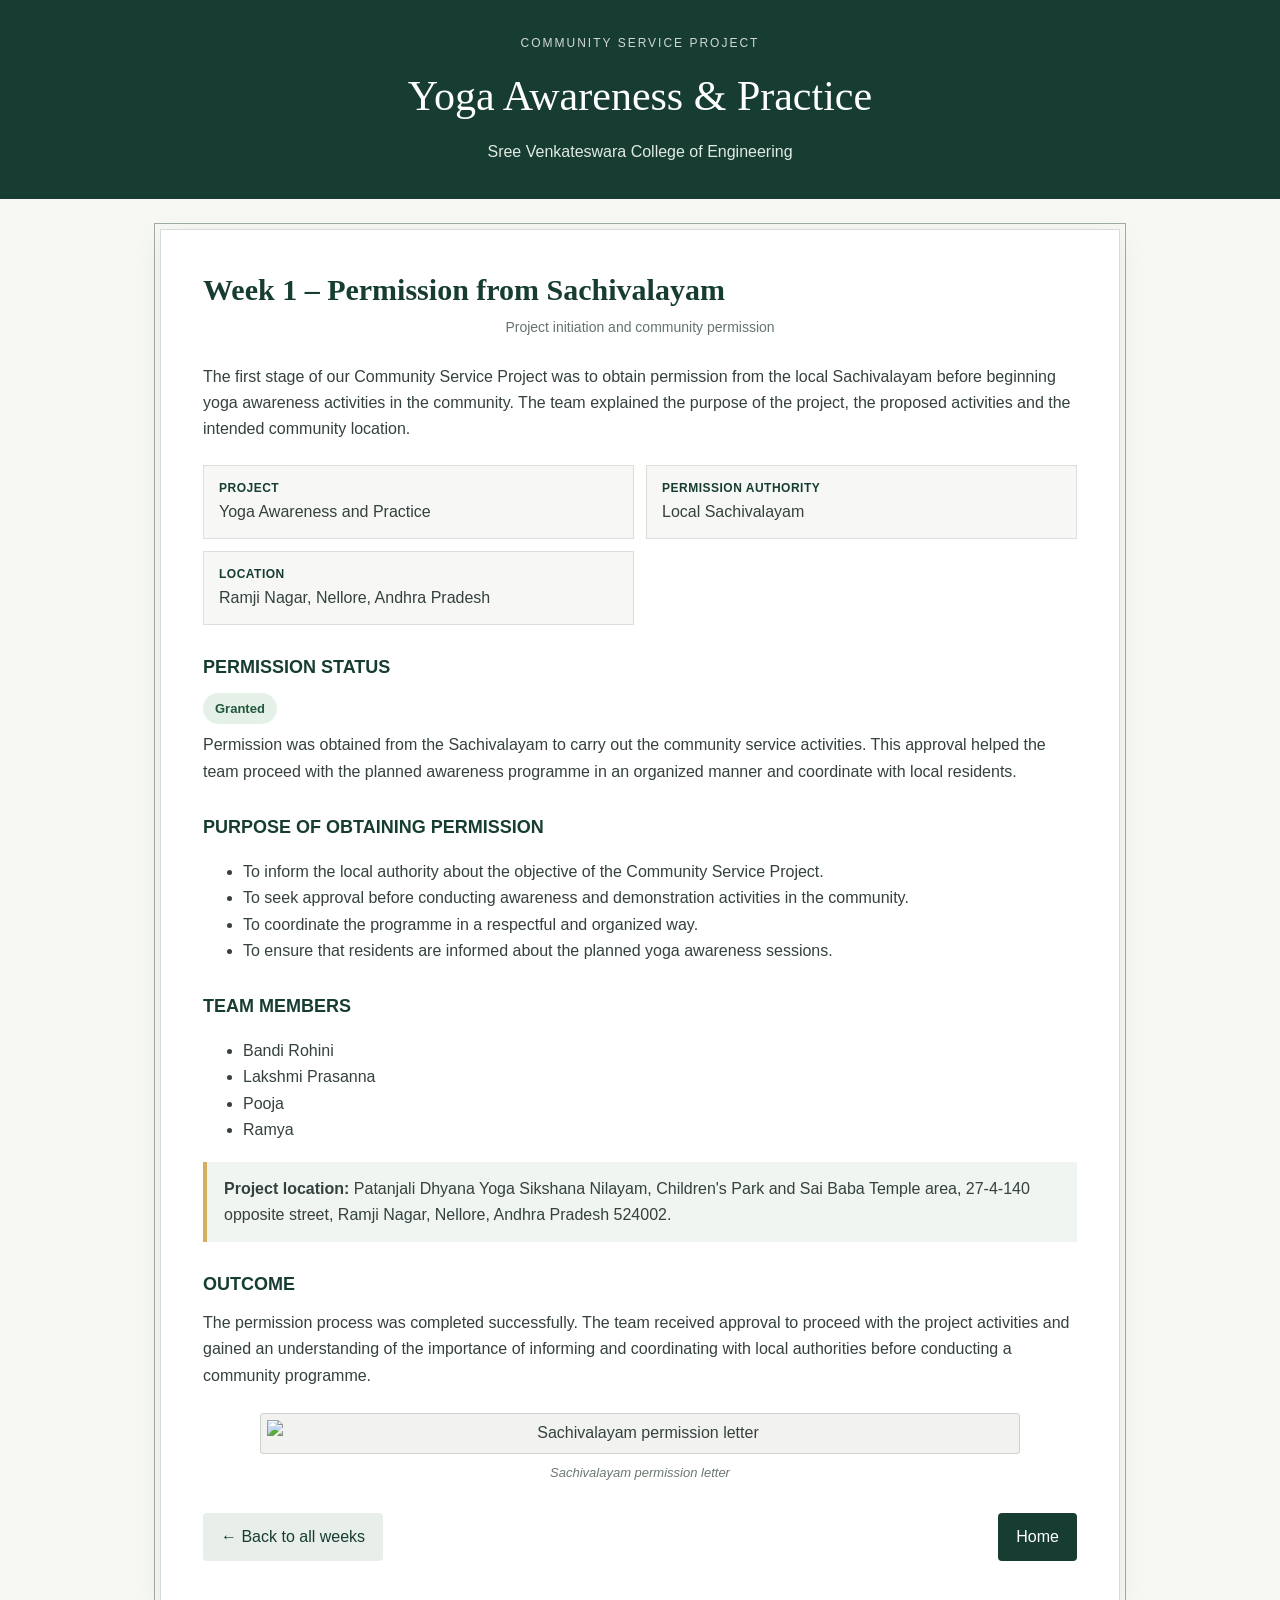
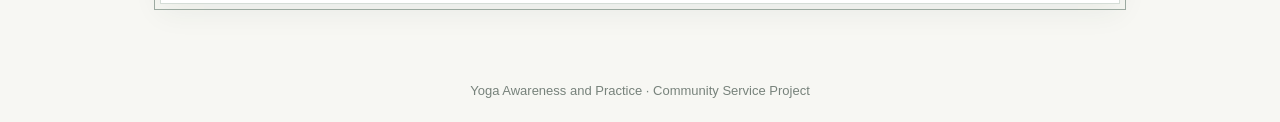
==== week1.html @ e750ad18 "Add files via upload" ====
<!DOCTYPE html>
<html lang="en">
<head>
<meta charset="UTF-8">
<meta name="viewport" content="width=device-width, initial-scale=1.0">
<title>Week 1 – Sachivalayam Permission | Yoga Awareness and Practice</title>
<link rel="stylesheet" href="style.css">
</head>
<body>
<header>
  <div class="eyebrow">Community Service Project</div>
  <h1>Yoga Awareness &amp; Practice</h1>
  <p>Sree Venkateswara College of Engineering</p>
</header>
<main><article class="paper">

<h2>Week 1 – Permission from Sachivalayam</h2>
<p class="period">Project initiation and community permission</p>
<p>The first stage of our Community Service Project was to obtain permission from the local Sachivalayam before beginning yoga awareness activities in the community. The team explained the purpose of the project, the proposed activities and the intended community location.</p>
<div class="meta">
  <div><strong>Project</strong>Yoga Awareness and Practice</div>
  <div><strong>Permission authority</strong>Local Sachivalayam</div>
  <div><strong>Location</strong>Ramji Nagar, Nellore, Andhra Pradesh</div>
</div>
<h3>Permission status</h3>
<p><span class="status">Granted</span></p>
<p>Permission was obtained from the Sachivalayam to carry out the community service activities. This approval helped the team proceed with the planned awareness programme in an organized manner and coordinate with local residents.</p>
<h3>Purpose of obtaining permission</h3>
<ul>
<li>To inform the local authority about the objective of the Community Service Project.</li>
<li>To seek approval before conducting awareness and demonstration activities in the community.</li>
<li>To coordinate the programme in a respectful and organized way.</li>
<li>To ensure that residents are informed about the planned yoga awareness sessions.</li>
</ul>
<h3>Team members</h3>
<ul><li>Bandi Rohini</li><li>Lakshmi Prasanna</li><li>Pooja</li><li>Ramya</li></ul>
<div class="note"><strong>Project location:</strong> Patanjali Dhyana Yoga Sikshana Nilayam, Children's Park and Sai Baba Temple area, 27-4-140 opposite street, Ramji Nagar, Nellore, Andhra Pradesh 524002.</div>
<h3>Outcome</h3>
<p>The permission process was completed successfully. The team received approval to proceed with the project activities and gained an understanding of the importance of informing and coordinating with local authorities before conducting a community programme.</p>


<figure class="week-photo permission-photo"><img src="images/sachivalayam-permission.png" alt="Sachivalayam permission letter" loading="lazy"><figcaption>Sachivalayam permission letter</figcaption></figure>
<div class="navrow">
  <a class="btn secondary" href="index.html">← Back to all weeks</a>
  <a class="btn" href="index.html">Home</a>
</div>
</article></main>
<footer>Yoga Awareness and Practice · Community Service Project</footer>
</body>
</html>
---- style.css ----
:root{--green:#173d32;--green2:#285b49;--cream:#f7f7f3;--ink:#34413d;--line:#d9dfd9;--gold:#d6ae62}
*{box-sizing:border-box}
body{margin:0;background:var(--cream);color:var(--ink);font-family:Arial,Helvetica,sans-serif;line-height:1.65}
header{background:var(--green);color:#fff;padding:34px 20px;text-align:center}
header .eyebrow{letter-spacing:2px;text-transform:uppercase;font-size:12px;opacity:.8}
header h1{font-family:Georgia,serif;font-weight:normal;font-size:clamp(28px,5vw,42px);margin:8px 0}
header p{margin:0;color:#e1eae3}
main{width:min(960px,calc(100% - 32px));margin:30px auto 56px}
.paper{background:#fff;border:1px solid #d5ddd7;outline:1px solid #9caaa1;outline-offset:5px;padding:clamp(20px,4vw,42px);box-shadow:0 8px 28px #183b3010}
h2{font-family:Georgia,serif;color:var(--green);font-size:30px;line-height:1.2;margin:0 0 8px}
.period{text-align:center;color:#66736c;font-size:14px;margin:8px 0 24px}
h3{font-size:18px;color:var(--green);margin:28px 0 10px;text-transform:uppercase}
p{margin:8px 0}
table{width:100%;border-collapse:collapse;margin:18px 0 26px;font-size:14px}
th{background:#e4e9e5;color:#263d33;text-transform:uppercase;font-size:12px;letter-spacing:.3px;text-align:left}
th,td{border:1px solid #aeb9b1;padding:11px 10px;vertical-align:top}
td:first-child{font-weight:bold;white-space:nowrap;width:95px}
.report{margin-top:22px}
.note{background:#f1f5f1;border-left:4px solid var(--gold);padding:14px 17px;margin:18px 0}
.status{display:inline-block;background:#e5f1e8;color:#20573b;padding:5px 12px;border-radius:20px;font-size:13px;font-weight:bold}
.meta{display:grid;grid-template-columns:repeat(2,minmax(0,1fr));gap:12px;margin:22px 0}
.meta div{background:#f7f8f6;border:1px solid var(--line);padding:13px 15px}
.meta strong{display:block;color:var(--green);font-size:12px;text-transform:uppercase;letter-spacing:.5px}
.navrow{display:flex;justify-content:space-between;gap:12px;flex-wrap:wrap;margin-top:30px}
a.btn{display:inline-block;text-decoration:none;background:var(--green);color:white;padding:11px 18px;border-radius:4px}
a.btn.secondary{background:#e8eee9;color:var(--green)}
a.btn:hover{background:var(--green2);color:#fff}
.week-grid{display:grid;grid-template-columns:repeat(auto-fit,minmax(220px,1fr));gap:14px;margin-top:24px}
.week-card{display:block;text-decoration:none;color:var(--ink);background:#fff;border:1px solid var(--line);padding:20px;border-radius:5px;transition:.2s}
.week-card:hover{border-color:var(--green);transform:translateY(-2px);box-shadow:0 8px 20px #183b3010}
.week-card span{color:#9b7a39;font-size:12px;text-transform:uppercase;letter-spacing:1px}
.week-card h3{margin:5px 0 7px;text-transform:none;font-size:20px}
.week-card p{font-size:14px;color:#66736c;margin:0}
footer{text-align:center;color:#77827b;font-size:13px;padding:20px}
@media(max-width:620px){.paper{padding:18px}table{font-size:12px}th,td{padding:8px 6px}td:first-child{white-space:normal;width:auto}.meta{grid-template-columns:1fr}}

.week-photo{margin:24px auto 8px;max-width:760px;text-align:center}
.week-photo img{display:block;width:100%;max-height:440px;object-fit:contain;background:#f2f3f1;border:1px solid #cbd4cd;padding:6px;border-radius:3px}
.week-photo figcaption{font-size:13px;color:#6c786f;margin-top:8px;font-style:italic}
.permission-photo img{max-height:560px;object-fit:contain}
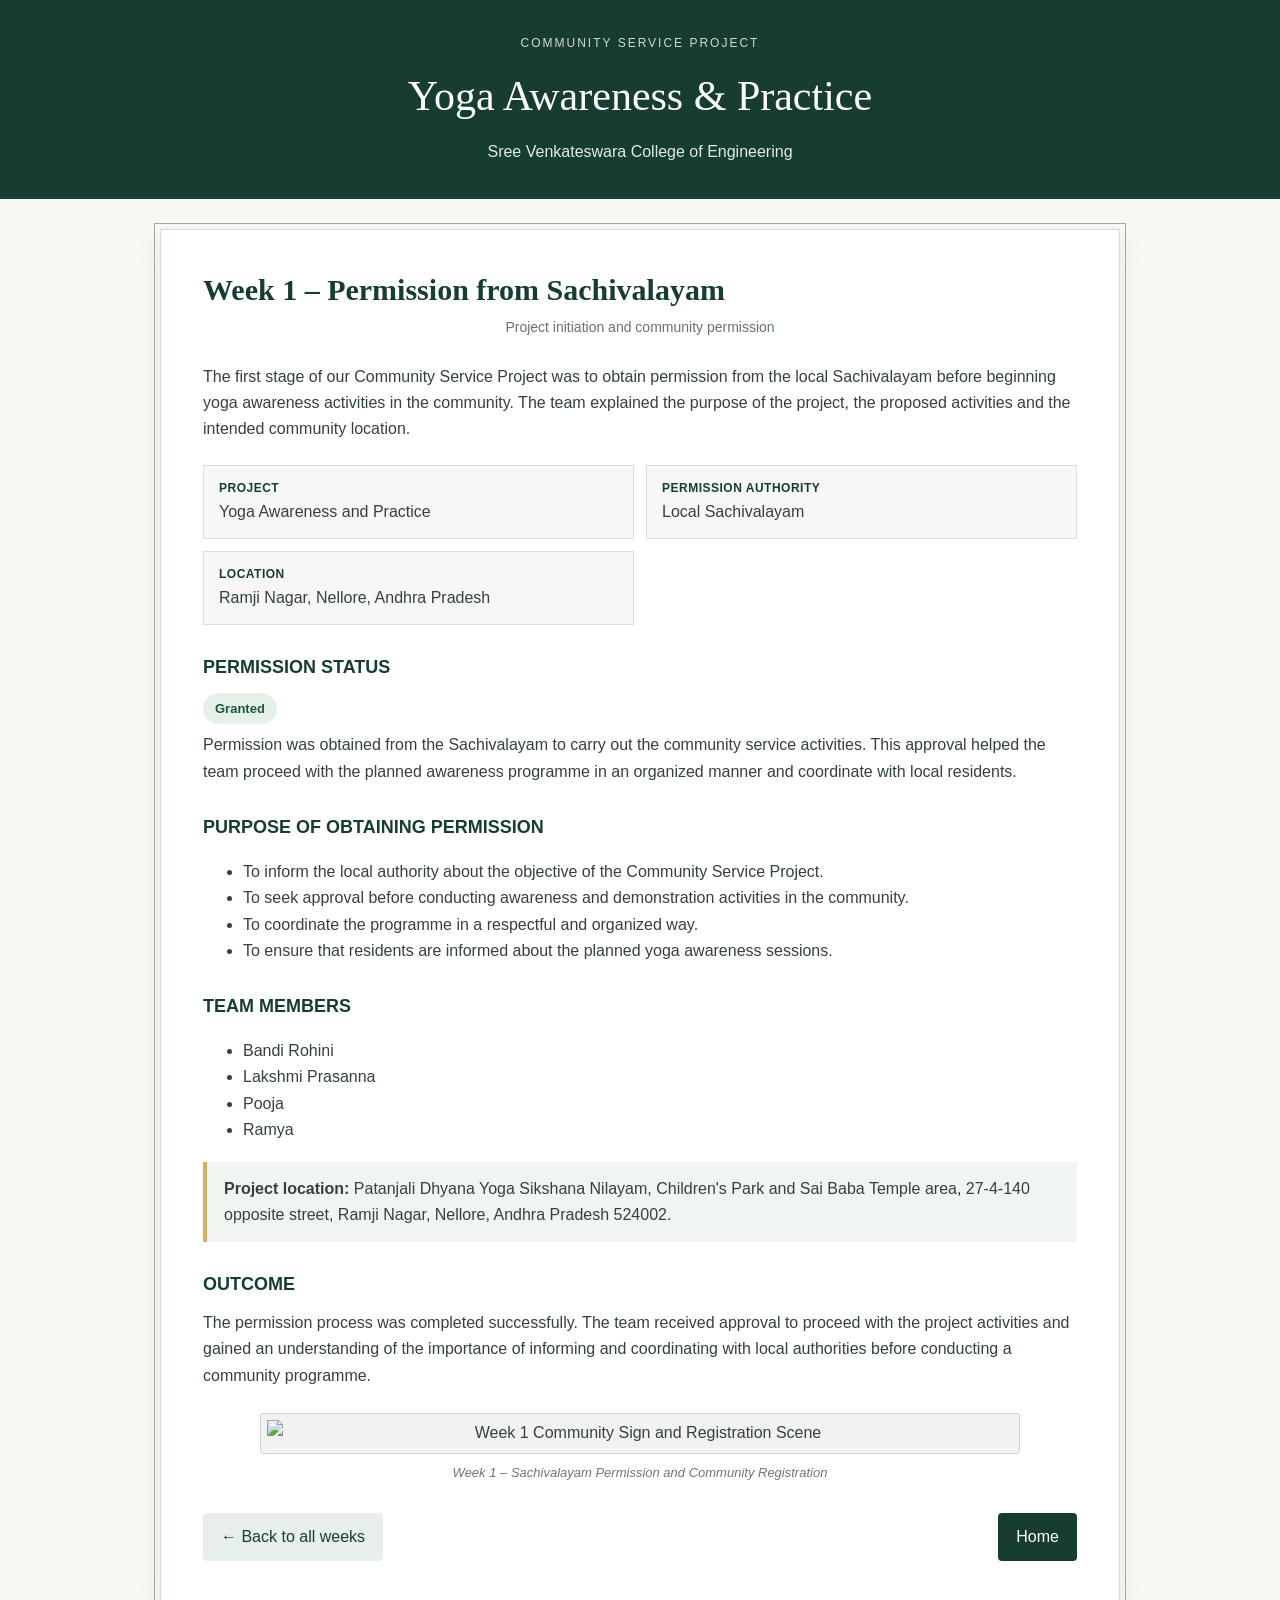
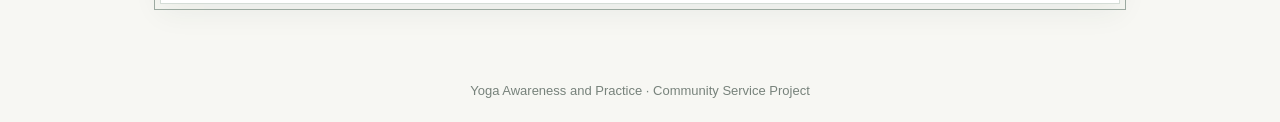
==== commit f17e3046: "Update week1.html" ====
--- a/week1.html
+++ b/week1.html
@@ -39,7 +39,12 @@
 <p>The permission process was completed successfully. The team received approval to proceed with the project activities and gained an understanding of the importance of informing and coordinating with local authorities before conducting a community programme.</p>
 
 
-<figure class="week-photo permission-photo"><img src="images/sachivalayam-permission.png" alt="Sachivalayam permission letter" loading="lazy"><figcaption>Sachivalayam permission letter</figcaption></figure>
+<figure class="week-photo permission-photo">
+    <img src="./Nellore%20Community%20Sign%20and%20Registration%20Scene.png"
+         alt="Week 1 Community Sign and Registration Scene"
+         loading="lazy">
+    <figcaption>Week 1 – Sachivalayam Permission and Community Registration</figcaption>
+</figure>
 <div class="navrow">
   <a class="btn secondary" href="index.html">← Back to all weeks</a>
   <a class="btn" href="index.html">Home</a>
@@ -47,4 +52,4 @@
 </article></main>
 <footer>Yoga Awareness and Practice · Community Service Project</footer>
 </body>
-</html>+</html>
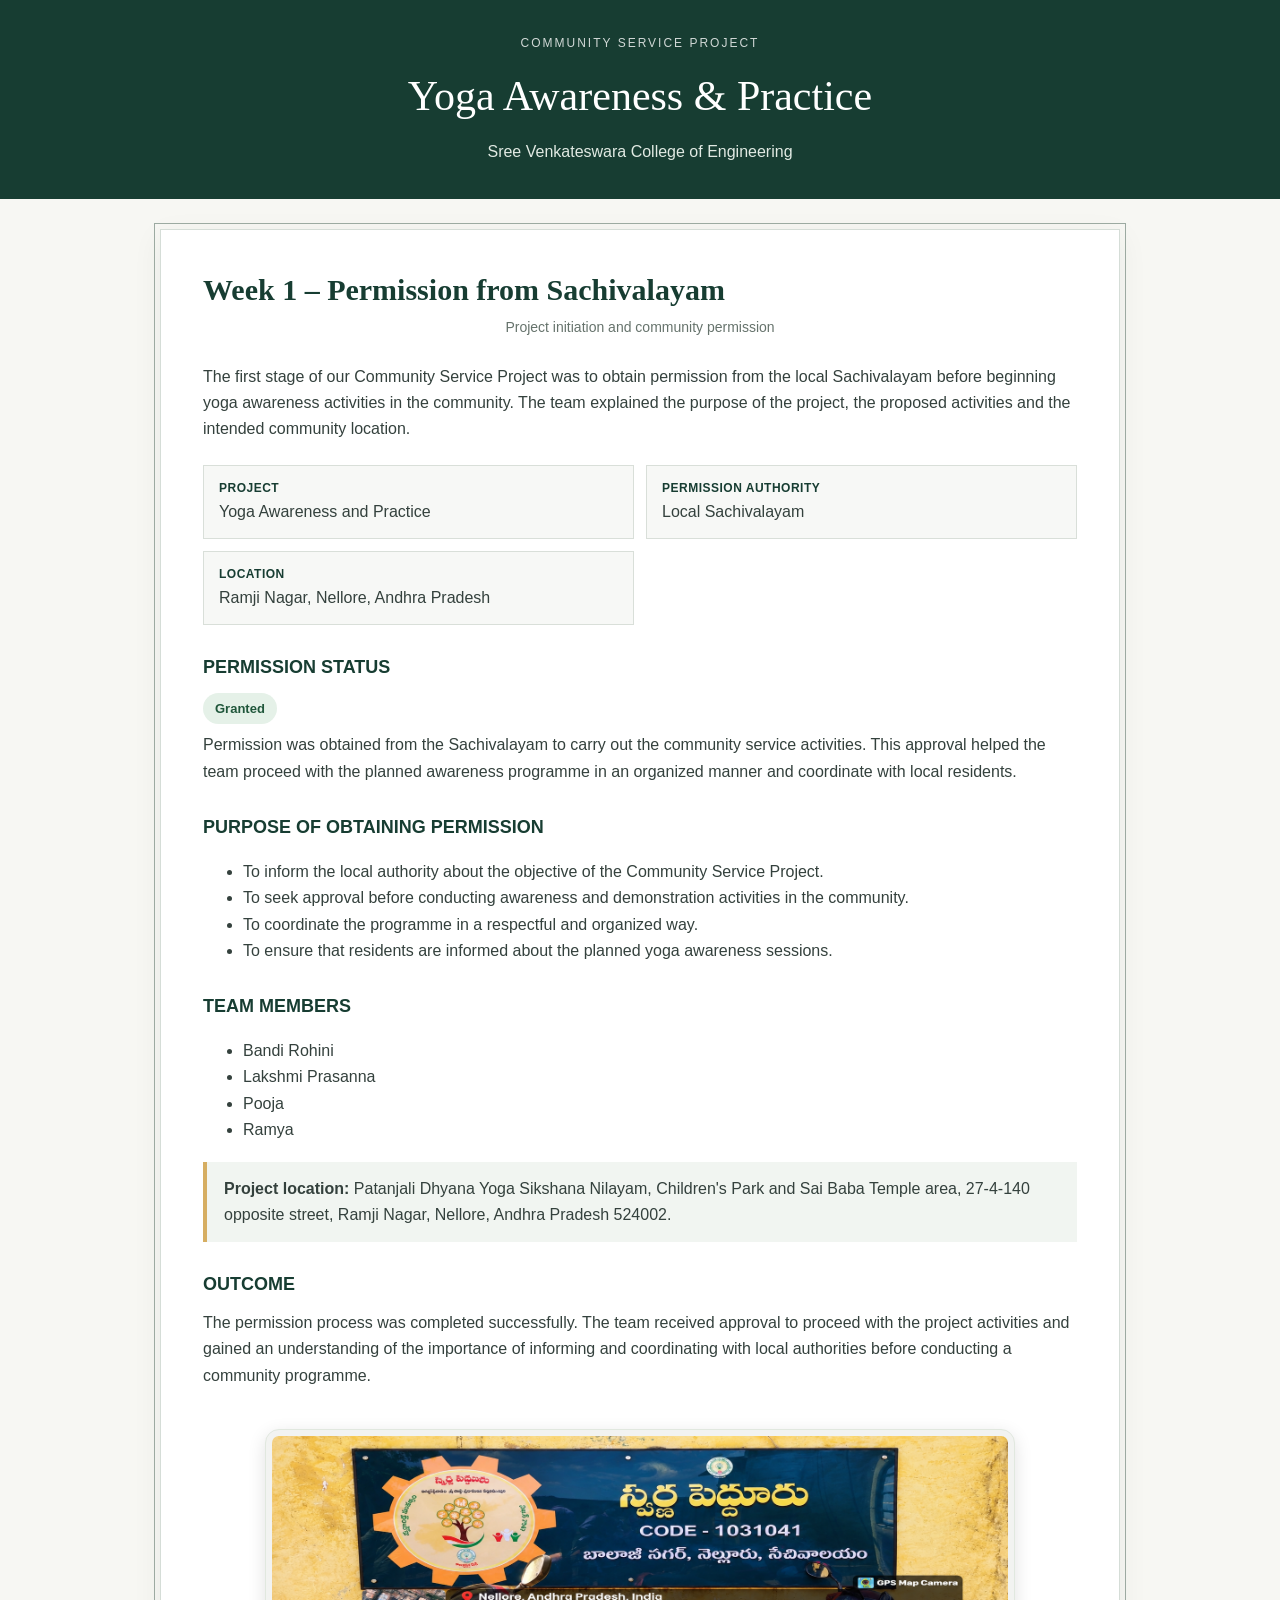
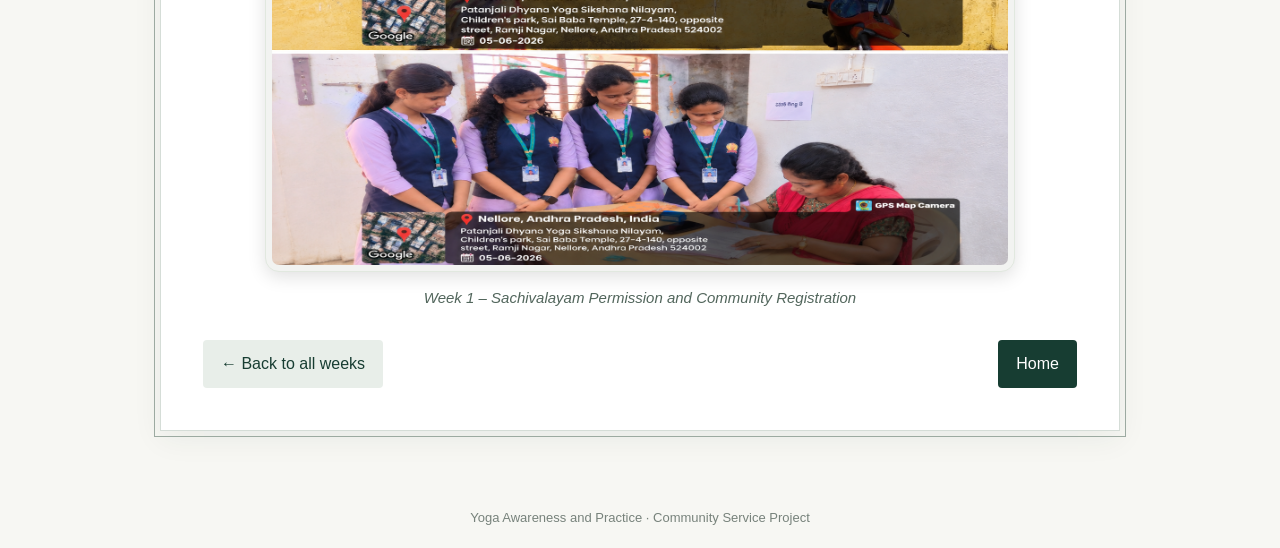
==== commit 267d76f0: "Update week1.html" ====
--- a/week1.html
+++ b/week1.html
@@ -40,10 +40,14 @@
 
 
 <figure class="week-photo permission-photo">
-    <img src="./Nellore%20Community%20Sign%20and%20Registration%20Scene.png"
-         alt="Week 1 Community Sign and Registration Scene"
-         loading="lazy">
-    <figcaption>Week 1 – Sachivalayam Permission and Community Registration</figcaption>
+    <img
+        src="Nellore%20Community%20Sign%20and%20Registration%20Scene.png"
+        alt="Week 1 Community Sign and Registration Scene"
+        style="display:block; width:100%; max-width:750px; height:auto; margin:0 auto;"
+        loading="eager">
+    <figcaption>
+        Week 1 – Sachivalayam Permission and Community Registration
+    </figcaption>
 </figure>
 <div class="navrow">
   <a class="btn secondary" href="index.html">← Back to all weeks</a>
--- a/style.css
+++ b/style.css
@@ -39,3 +39,46 @@
 .week-photo img{display:block;width:100%;max-height:440px;object-fit:contain;background:#f2f3f1;border:1px solid #cbd4cd;padding:6px;border-radius:3px}
 .week-photo figcaption{font-size:13px;color:#6c786f;margin-top:8px;font-style:italic}
 .permission-photo img{max-height:560px;object-fit:contain}
+/* Week 1 Photo Styling */
+.week-photo {
+    width: 100%;
+    max-width: 850px;
+    margin: 40px auto 30px;
+    text-align: center;
+}
+
+.week-photo img {
+    display: block;
+    width: 100%;
+    max-width: 750px;
+    height: auto;
+    margin: 0 auto;
+    border-radius: 14px;
+    object-fit: contain;
+    box-shadow: 0 5px 18px rgba(0, 0, 0, 0.12);
+    border: 1px solid #e1e8df;
+}
+
+.week-photo figcaption {
+    margin-top: 14px;
+    color: #52665c;
+    font-size: 15px;
+    font-weight: 500;
+    line-height: 1.6;
+}
+
+/* Mobile responsive */
+@media (max-width: 600px) {
+    .week-photo {
+        margin: 25px auto;
+    }
+
+    .week-photo img {
+        width: 100%;
+        border-radius: 10px;
+    }
+
+    .week-photo figcaption {
+        font-size: 13px;
+    }
+}
